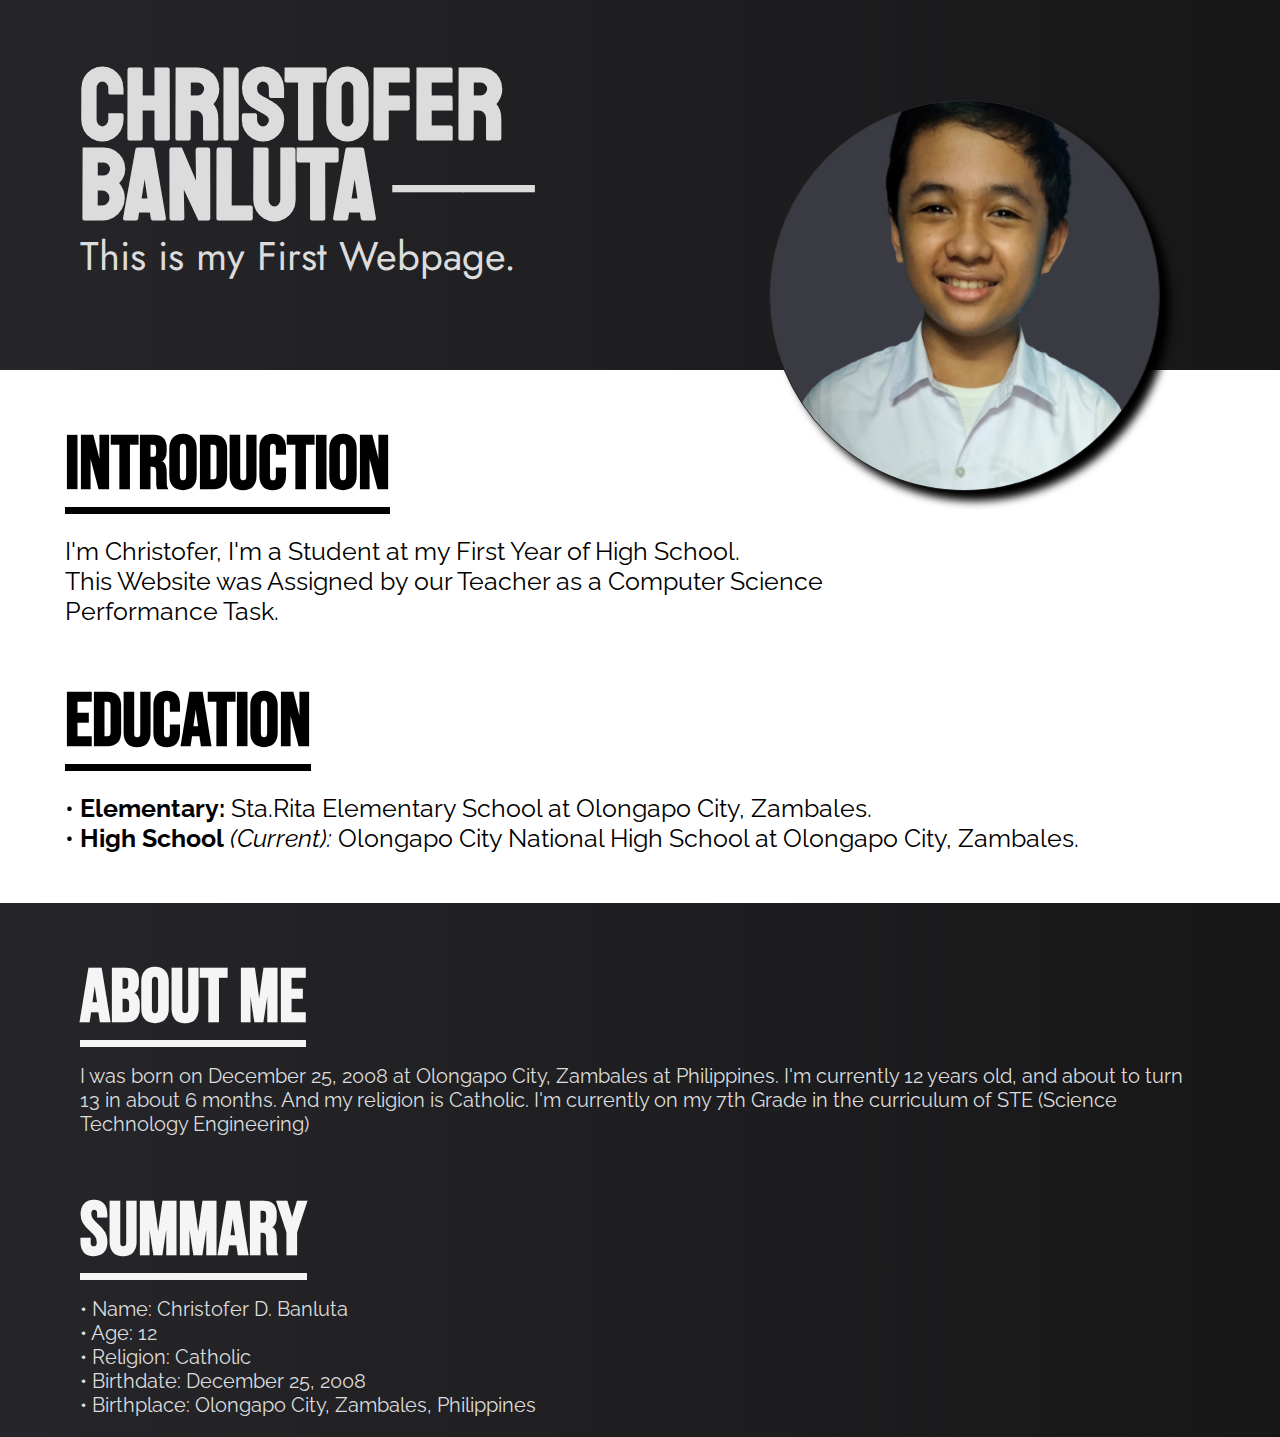
==== index.html @ dd211fe2 "Add files via upload" ====
<!DOCTYPE html>
<html lang="en">

<head>
    <meta charset="UTF-8">
    <meta http-equiv="X-UA-Compatible" content="IE=edge">
    <title>Christofer Banluta</title>
    <link rel="stylesheet" href="./style.css">
    <link rel="stylesheet" href="./responsive.css">
    <link rel="preconnect" href="https://fonts.googleapis.com">
    <link rel="preconnect" href="https://fonts.gstatic.com" crossorigin>
    <link href="https://fonts.googleapis.com/css2?family=Bebas+Neue&display=swap" rel="stylesheet">
    <link href="https://fonts.googleapis.com/css2?family=Staatliches&display=swap" rel="stylesheet">
    <link href="https://fonts.googleapis.com/css2?family=Jost:wght@300&display=swap" rel="stylesheet">
    <link href="https://fonts.googleapis.com/css2?family=Raleway&display=swap" rel="stylesheet">
</head>

<body>
    <div class="top-div">

        <h1 class="name-text">Christofer<br>Banluta ──</h1>
        <p class="description-p">This is my First Webpage.</p>
    </div>
    <img src="./christofer.png" alt="Christofer Banluta" class="Main">
    <h1 class="text-heading">Introduction</h1>
    <p class="text-description">
        I'm Christofer, I'm a Student at my First Year of High School.<br>
        This Website was Assigned by our Teacher as a Computer Science Performance Task.
    </p>
    <h1 class="text-heading">Education</h1>
    <p class="text-description">
        • <strong>Elementary:</strong> Sta.Rita Elementary School at Olongapo City, Zambales. <br>
        • <strong>High School</strong> <i>(Current):</i> Olongapo City National High School at Olongapo City, Zambales.
    </p>
    <div class="half-section-div">
        <h1 class="heading-flipped">About Me</h1>
        <p class="text-center">
            I was born on December 25, 2008 at Olongapo City, Zambales at Philippines. I'm currently 12 years old, and
            about to turn 13 in about 6 months.
            And my religion is Catholic. I'm currently on my 7th Grade in the curriculum of STE (Science Technology
            Engineering)
        </p>
        <h1 class="heading-flipped">Summary</h1>
        <p class="text-center">
            • Name: Christofer D. Banluta <br>
            • Age: 12 <br>
            • Religion: Catholic <br>
            • Birthdate: December 25, 2008 <br>
            • Birthplace: Olongapo City, Zambales, Philippines <br>
        </p>
    </div>
</body>

</html>
---- style.css ----
body {
    margin: 0 auto;
}

.top-div {
    background: rgb(45,40,62);
    background: linear-gradient(90deg, rgb(38, 37, 41) 0%, rgb(23, 23, 24) 100%);
    height: 370px;
    overflow: hidden;
}

.name-text {
    font-family: 'Staatliches', cursive;
    color: gainsboro;
    font-size: 100px;
    margin-left: 80px;
    line-height: 0.8;
    margin-bottom: 0px;
}

p.description-p {
    font-family: 'Jost', sans-serif;
    margin-left: 80px;
    color: gainsboro;
    font-size: 40px;
    margin-top: 0px;
}

img.Main {
    filter: drop-shadow(10px 10px 4px #000);
    right:120px;
    bottom: 150px;
    border-radius: 50%;
    border: 1px solid #232323;
    background-color: #3a3a43;
    float: right;
    position: relative;
    margin-top: -120px;
}

h1.text-heading {
    font-family: 'Bebas Neue', sans-serif;
    font-size: 75px;
    text-decoration: underline;
    text-underline-position: under;
    margin-left: 65px;
    margin-bottom: 0px;
}

p.text-description {
    font-family: 'Raleway', sans-serif;
    font-size: 25px;
    margin-left: 65px;
}

h2.text-border {
    font-family: 'Bebas Neue', sans-serif;
    font-size: 75px;
    text-align: center;
    line-height: 0.1;
}

.half-section-div {
    overflow: hidden;
    background: rgb(45,40,62);
    background: linear-gradient(90deg, rgb(38, 37, 41) 0%, rgb(23, 23, 24) 100%);
    margin-top: 50px;
}

h1.heading-flipped {
    font-family: 'Bebas Neue', sans-serif;
    font-size: 75px;
    text-decoration: underline;
    text-underline-position: under;
    margin-bottom: 0px;
    color: whitesmoke;
    margin-right: 80px;
    text-align: left;
    margin-left: 80px;
}

p.text-center {
    font-family: 'Raleway', sans-serif;
    font-size: 20px;
    color: gainsboro;
    margin-right: 80px;
    margin-left: 80px;
    text-align: left;
}

.container::after {
    content: "";
    display: table;
    clear: both;
}

.item-container {
    float: left;
    width: 48.5%;
    padding: 10px;
    margin-bottom: 15px;
}
---- responsive.css ----
@media screen and (max-width: 600px) {
    h1.heading-flipped,
    p.text-center {
        text-align: center;
        float: none;
    }
}

@media screen and (max-width:1150px) {
    img.Main {
        display: none;
    }
    h1.text-heading,
    p.text-description {
        text-align: center;
    }
}

@media screen and (max-width: 600px) {
    .top-div {
        height: 250px;
    }
    h1.text-heading,
    p.text-description {
        text-align: left;
        margin-left: 25px;
    }
    h1.text-heading {
        font-size: 50px;
    }
    p.text-description {
        font-size: 18px;
    }
    h1.name-text {
        font-size: 80px;
        margin-left: 70px;
    }
    p.description-p {
        font-size: 20px;
        margin-left: 70px;
    }
}
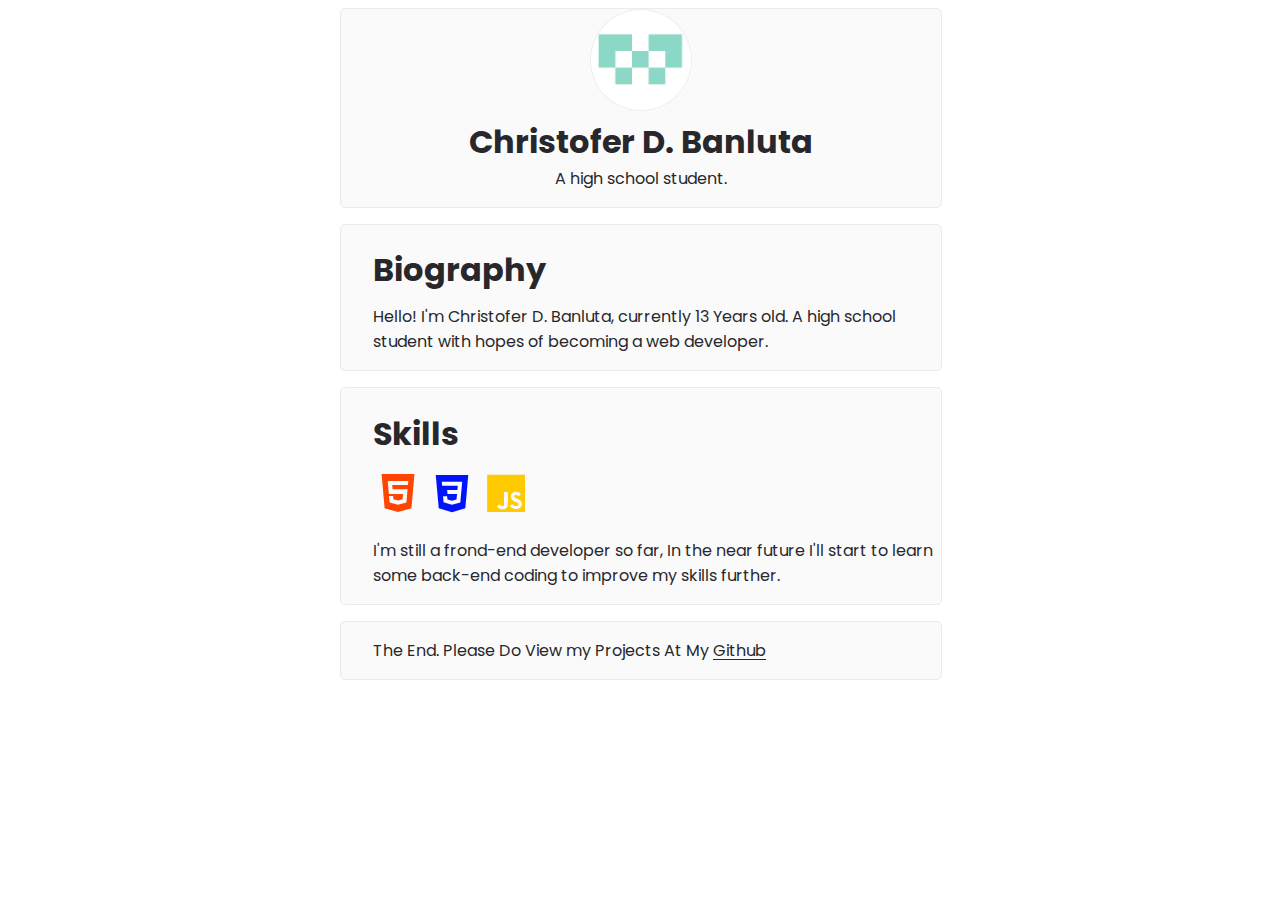
==== commit 45d17182: "Add files via upload" ====
--- a/index.html
+++ b/index.html
@@ -4,50 +4,40 @@
 <head>
     <meta charset="UTF-8">
     <meta http-equiv="X-UA-Compatible" content="IE=edge">
-    <title>Christofer Banluta</title>
-    <link rel="stylesheet" href="./style.css">
-    <link rel="stylesheet" href="./responsive.css">
+    <meta name="viewport" content="width=device-width, initial-scale=1.0">
+    <title>Christofer D.</title>
+    <link rel="stylesheet" href="css/style.css">
     <link rel="preconnect" href="https://fonts.googleapis.com">
     <link rel="preconnect" href="https://fonts.gstatic.com" crossorigin>
-    <link href="https://fonts.googleapis.com/css2?family=Bebas+Neue&display=swap" rel="stylesheet">
-    <link href="https://fonts.googleapis.com/css2?family=Staatliches&display=swap" rel="stylesheet">
-    <link href="https://fonts.googleapis.com/css2?family=Jost:wght@300&display=swap" rel="stylesheet">
-    <link href="https://fonts.googleapis.com/css2?family=Raleway&display=swap" rel="stylesheet">
+    <link
+        href="https://fonts.googleapis.com/css2?family=Poppins:ital,wght@0,100;0,200;0,300;0,400;0,500;0,600;0,700;0,800;0,900;1,100;1,200;1,300;1,400;1,500;1,600;1,700;1,800;1,900&display=swap"
+        rel="stylesheet">
+    <link href='https://unpkg.com/boxicons@2.0.9/css/boxicons.min.css' rel='stylesheet'>
 </head>
 
 <body>
-    <div class="top-div">
-
-        <h1 class="name-text">Christofer<br>Banluta ──</h1>
-        <p class="description-p">This is my First Webpage.</p>
-    </div>
-    <img src="./christofer.png" alt="Christofer Banluta" class="Main">
-    <h1 class="text-heading">Introduction</h1>
-    <p class="text-description">
-        I'm Christofer, I'm a Student at my First Year of High School.<br>
-        This Website was Assigned by our Teacher as a Computer Science Performance Task.
-    </p>
-    <h1 class="text-heading">Education</h1>
-    <p class="text-description">
-        • <strong>Elementary:</strong> Sta.Rita Elementary School at Olongapo City, Zambales. <br>
-        • <strong>High School</strong> <i>(Current):</i> Olongapo City National High School at Olongapo City, Zambales.
-    </p>
-    <div class="half-section-div">
-        <h1 class="heading-flipped">About Me</h1>
-        <p class="text-center">
-            I was born on December 25, 2008 at Olongapo City, Zambales at Philippines. I'm currently 12 years old, and
-            about to turn 13 in about 6 months.
-            And my religion is Catholic. I'm currently on my 7th Grade in the curriculum of STE (Science Technology
-            Engineering)
-        </p>
-        <h1 class="heading-flipped">Summary</h1>
-        <p class="text-center">
-            • Name: Christofer D. Banluta <br>
-            • Age: 12 <br>
-            • Religion: Catholic <br>
-            • Birthdate: December 25, 2008 <br>
-            • Birthplace: Olongapo City, Zambales, Philippines <br>
-        </p>
+    <div class="container-placeholder">
+        <div class="name-tag">
+            <img src="/86453637.png" alt="Profile Picture" class="profile-picture">
+            <h1 class="name-heading">Christofer D. Banluta</h1>
+            <p class="description">A high school student.</p>
+        </div>
+        <div class="biography-content">
+            <h1 class="section-title">Biography</h1>
+            <p class="content-description">Hello! I'm Christofer D. Banluta, currently 13 Years old. A high school student with hopes of becoming a web developer.</h2>
+        </div>
+        <div class="skills-content">
+            <h1 class="section-title">Skills</h1>
+            <p class="content-description">
+                <i class='bx bxl-html5' style='color:#ff4500; font-size: 50px;'></i>
+                <i class='bx bxl-css3' style='color:#0013ff; font-size: 50px;'></i>
+                <i class='bx bxl-javascript' style='color:#ffca00; font-size: 50px;'></i>
+            </p>
+            <p class="content-description">I'm still a frond-end developer so far, In the near future I'll start to learn some back-end coding to improve my skills further.</p>
+        </div>
+        <div class="Socials-content">
+            <p class="footer-description">The End. Please Do View my Projects At My <a class="github-link" href="https://github.com/ChristoferJS">Github</a></p>
+        </div>
     </div>
 </body>
 
--- a/css/style.css
+++ b/css/style.css
@@ -0,0 +1,90 @@
+:root {
+    --foreground-color: rgb(39, 39, 44);
+    --box-border-color: rgb(235, 235, 235);
+    --background-box-color: rgb(250, 250, 250); 
+}
+
+body {
+    font-family: 'Poppins', sans-serif;
+    color: var(--foreground-color);
+}
+
+.container-placeholder {
+    width: 600px;
+    margin-left: auto;
+    margin-right: auto;
+}
+
+h1.name-heading {
+    margin-bottom: 0px;
+    margin-top: 0px;
+}
+
+p.description {
+    margin-top: 0px;
+}
+
+.name-tag {
+    border: 1px solid var(--box-border-color);
+    background-color: var(--background-box-color);
+    width: 600px;
+    margin-left: auto;
+    margin-right: auto;
+    text-align: center;
+    border-radius: 5px;
+}
+
+img.profile-picture {
+    border: 1px solid var(--box-border-color);
+    border-radius: 50%;
+    width: 100px;
+    height: auto;
+}
+
+h1.section-title {
+    color: var(--foreground-color);
+    margin-left: 1em;
+    margin-bottom: 0px;
+}
+
+.biography-content,
+.skills-content,
+.Socials-content {
+    border: 1px solid var(--box-border-color);
+    background-color: var(--background-box-color);
+    width: 600px;
+    margin-left: auto;
+    margin-right: auto;
+    border-radius: 5px;
+    margin-top: 1em;
+}
+
+p.content-description {
+    margin-left: 2em;
+    margin-top: 10px;
+}
+
+p.footer-description {
+    margin-left: 2em;
+    color: var(--foreground-color);
+}
+
+a.github-link {
+    color: var(--foreground-color);
+    text-decoration: underline;
+    text-underline-offset: 3px;
+}
+
+@media screen and (max-width: 800px) {
+    .container-placeholder {
+        width: 400px;
+    }
+
+    .name-tag,
+    .biography-content,
+    .skills-content,
+    .Socials-content {
+        width: 400px;
+    }
+}
+
